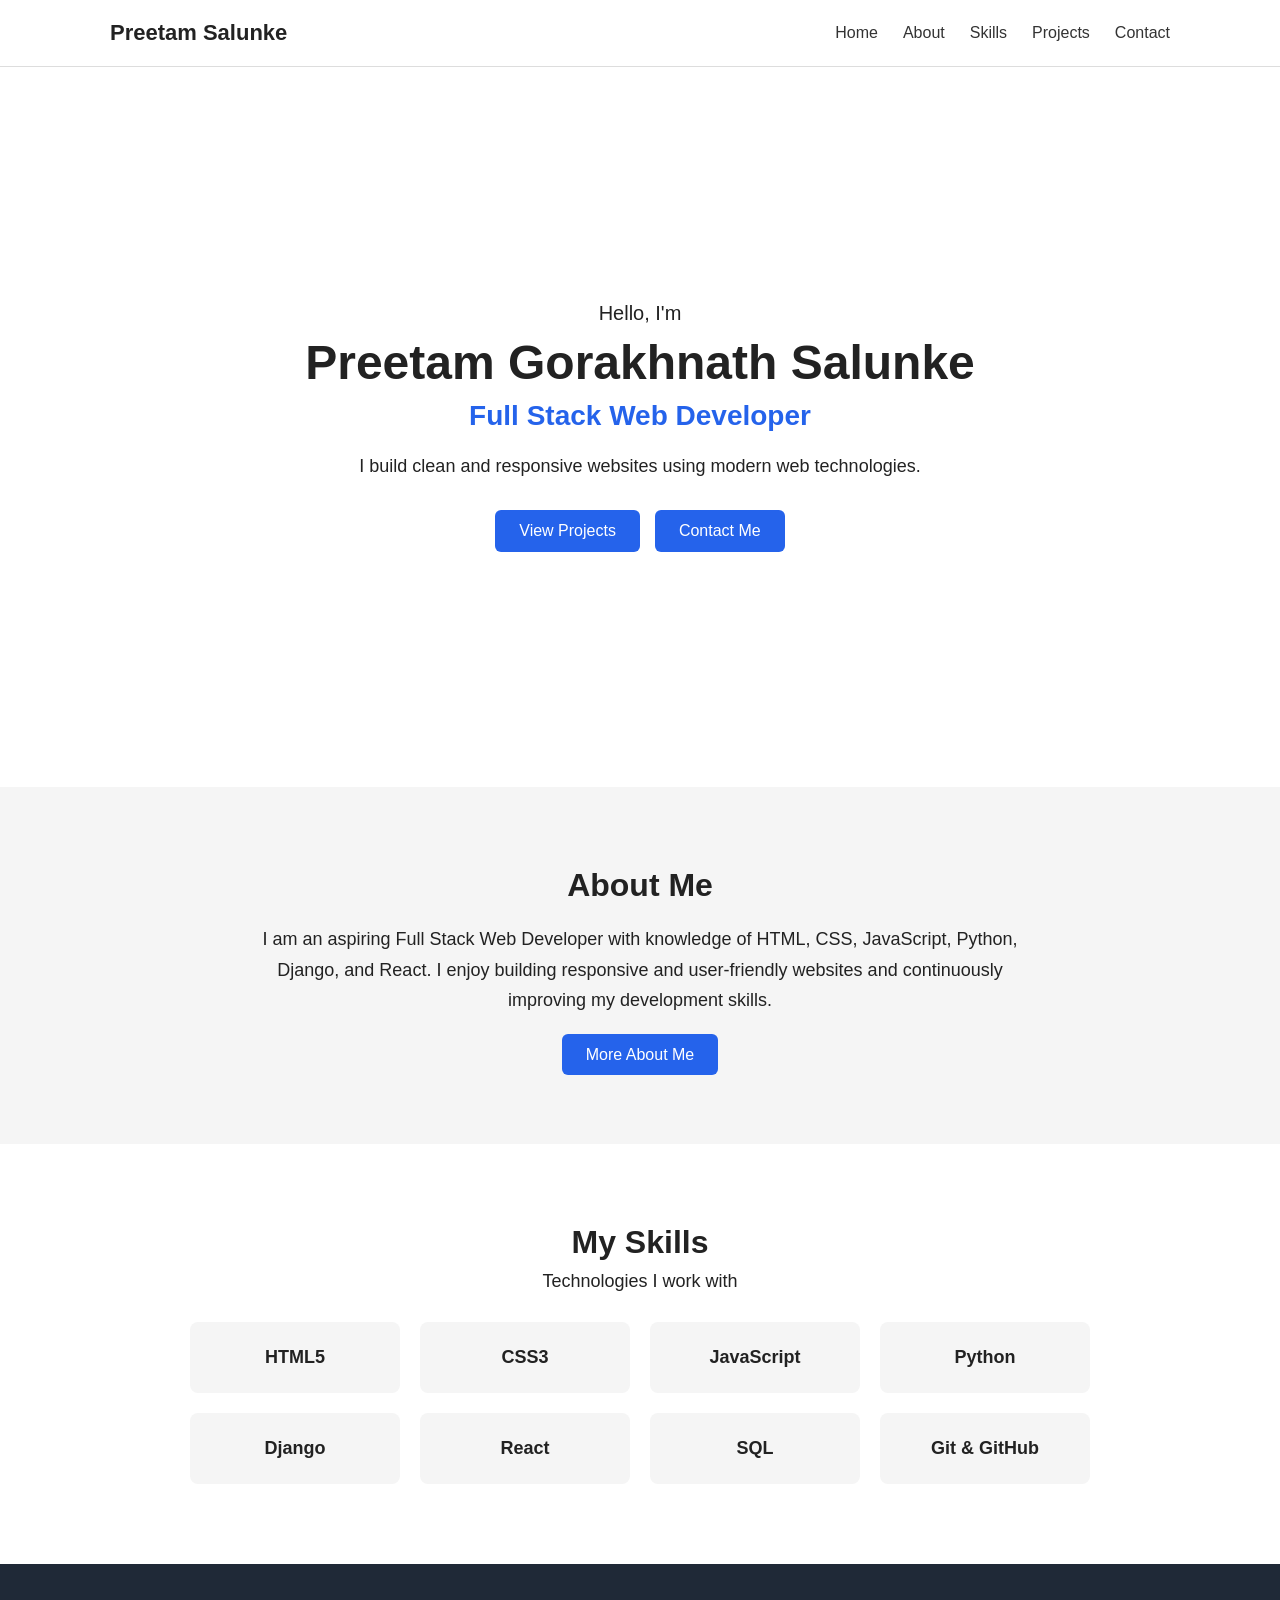
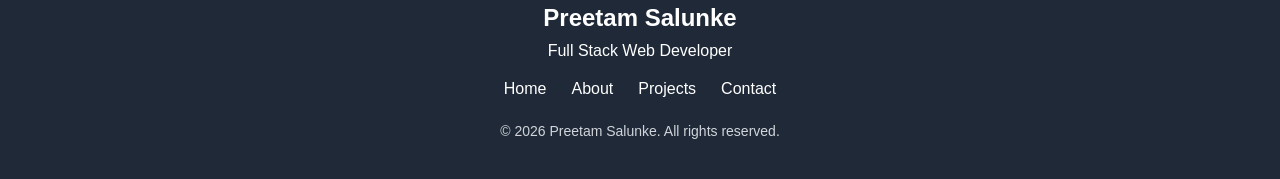
==== index.html @ 0dc2ffe8 "Initial portfolio website" ====
<!DOCTYPE html>
<html lang="en">

<head>
    <meta charset="UTF-8">
    <meta name="viewport" content="width=device-width, initial-scale=1.0">

    <title>Preetam Gorakhnath Salunke | Full Stack Web Developer</title>

    <link rel="stylesheet" href="css/style.css">
</head>

<body>

    <!-- Navbar Section -->
    <header class="header">
        <nav class="navbar">

            <a href="index.html" class="logo">Preetam Salunke</a>

            <ul class="nav-links">
                <li><a href="index.html">Home</a></li>
                <li><a href="about.html">About</a></li>
                <li><a href="#skills">Skills</a></li>
                <li><a href="projects.html">Projects</a></li>
                <li><a href="contact.html">Contact</a></li>
            </ul>

        </nav>
    </header>

    <!-- Main Content -->
    <main>

        <!-- Hero Section -->
        <section class="hero">

            <div class="hero-content">

                <p class="hero-intro">Hello, I'm</p>

                <h1>Preetam Gorakhnath Salunke</h1>

                <h2>Full Stack Web Developer</h2>

                <p class="hero-text">
                    I build clean and responsive websites using
                    modern web technologies.
                </p>

                <div class="hero-buttons">
                    <a href="projects.html" class="btn">View Projects</a>
                    <a href="contact.html" class="btn">Contact Me</a>
                </div>

            </div>

        </section>

        <!-- About Section -->
        <section class="about" id="about">

            <div class="about-content">

                <h2>About Me</h2>

                <p>
                    I am an aspiring Full Stack Web Developer with knowledge of
                    HTML, CSS, JavaScript, Python, Django, and React.
                    I enjoy building responsive and user-friendly websites
                    and continuously improving my development skills.
                </p>

                <a href="about.html" class="btn">More About Me</a>

            </div>

        </section>

        <!-- Skills Section -->
        <section class="skills" id="skills">

            <h2>My Skills</h2>

            <p>Technologies I work with</p>

            <div class="skills-container">

                <div class="skill-card">HTML5</div>
                <div class="skill-card">CSS3</div>
                <div class="skill-card">JavaScript</div>
                <div class="skill-card">Python</div>
                <div class="skill-card">Django</div>
                <div class="skill-card">React</div>
                <div class="skill-card">SQL</div>
                <div class="skill-card">Git & GitHub</div>

            </div>

        </section>

    </main>
    <!-- Footer Section -->
    <footer class="footer">

        <div class="footer-content">

            <h2>Preetam Salunke</h2>

            <p>Full Stack Web Developer</p>

            <div class="footer-links">
                <a href="index.html">Home</a>
                <a href="about.html">About</a>
                <a href="projects.html">Projects</a>
                <a href="contact.html">Contact</a>
            </div>

            <p class="copyright">
                &copy; 2026 Preetam Salunke. All rights reserved.
            </p>

        </div>

    </footer>

</body>

</html>
---- css/style.css ----
* {
    margin: 0;
    padding: 0;
    box-sizing: border-box;
}

body {
    font-family: Arial, sans-serif;
    background-color: #ffffff;
    color: #222222;
}

.header {
    background-color: #ffffff;
    border-bottom: 1px solid #dddddd;
}
.navbar {
    max-width: 1100px;
    margin: auto;
    padding: 20px;

    display: flex;
    justify-content: space-between;
    align-items: center;
}
.hero {
    min-height: 80vh;
    display: flex;
    justify-content: center;
    align-items: center;
    text-align: center;
    padding: 40px 20px;
}
.logo {
    font-size: 22px;
    font-weight: bold;
    color: #222222;
    text-decoration: none;
}
.nav-links {
    list-style: none;
    display: flex;
    gap: 25px;
}

.nav-links a {
    color: #333333;
    text-decoration: none;
    font-size: 16px;
}
.hero-content {
    max-width: 700px;
}
.hero-intro {
    font-size: 20px;
    margin-bottom: 10px;
}

.hero h1 {
    font-size: 48px;
    margin-bottom: 10px;
}

.hero h2 {
    font-size: 28px;
    color: #2563eb;
    margin-bottom: 20px;
}
.hero-text {
    font-size: 18px;
    line-height: 1.6;
    margin-bottom: 30px;
}
.hero-buttons {
    display: flex;
    justify-content: center;
    gap: 15px;
}

.btn {
    background-color: #2563eb;
    color: white;
    padding: 12px 24px;
    text-decoration: none;
    border-radius: 6px;
}
.btn:hover {
    background-color: #1d4ed8;
}

/* About Section */

.about {
    padding: 80px 20px;
    background-color: #f5f5f5;
    text-align: center;
}

.about-content {
    max-width: 800px;
    margin: auto;
}

.about h2 {
    font-size: 32px;
    margin-bottom: 20px;
}

.about p {
    font-size: 18px;
    line-height: 1.7;
    margin-bottom: 30px;
}
/* Skills Section */

.skills {
    padding: 80px 20px;
    text-align: center;
}

.skills h2 {
    font-size: 32px;
    margin-bottom: 10px;
}

.skills p {
    font-size: 18px;
    margin-bottom: 30px;
}

.skills-container {
    max-width: 900px;
    margin: auto;

    display: grid;
    grid-template-columns: repeat(4, 1fr);
    gap: 20px;
}

.skill-card {
    background-color: #f5f5f5;
    padding: 25px;
    border-radius: 8px;
    font-size: 18px;
    font-weight: bold;
}
/* Mobile Responsive Skills */

@media (max-width: 600px) {

    .skills-container {
        grid-template-columns: repeat(2, 1fr);
    }

    .skill-card {
        padding: 15px;
        font-size: 16px;
    }

}

/* Footer Section */

.footer {
    background-color: #1f2937;
    color: #ffffff;
    padding: 40px 20px;
    text-align: center;
}

.footer-content {
    max-width: 1100px;
    margin: auto;
}

.footer h2 {
    font-size: 24px;
    margin-bottom: 10px;
}

.footer p {
    font-size: 16px;
    margin-bottom: 20px;
}

.footer-links {
    display: flex;
    justify-content: center;
    gap: 25px;
    margin-bottom: 25px;
}

.footer-links a {
    color: #ffffff;
    text-decoration: none;
}

.footer-links a:hover {
    text-decoration: underline;
}

.footer .copyright {
    font-size: 14px;
    color: #d1d5db;
    margin-bottom: 0;
}

/* Mobile Responsive Navbar and Hero */

@media (max-width: 600px) {

    .navbar {
        flex-direction: column;
        gap: 20px;
    }

    .nav-links {
        flex-wrap: wrap;
        justify-content: center;
        gap: 15px;
    }

    .hero {
        min-height: 70vh;
        padding: 50px 20px;
    }

    .hero h1 {
        font-size: 32px;
    }

    .hero h2 {
        font-size: 22px;
    }

    .hero-text {
        font-size: 16px;
    }

    .hero-buttons {
        flex-direction: column;
        align-items: center;
    }

    .hero-buttons .btn {
        width: 200px;
    }

}

/* About Page */

.about-page {
    padding: 80px 20px;
}

.about-page h1 {
    font-size: 36px;
    text-align: center;
    margin-bottom: 40px;
}

.about-details {
    max-width: 850px;
    margin: auto;
}

.about-details h2 {
    font-size: 26px;
    color: #2563eb;
    margin-top: 30px;
    margin-bottom: 15px;
}

.about-details p {
    font-size: 17px;
    line-height: 1.8;
    margin-bottom: 15px;
}

.about-details ul {
    padding-left: 25px;
    margin-bottom: 20px;
}

.about-details li {
    font-size: 17px;
    line-height: 1.8;
}
/* Mobile Responsive About Page */

@media (max-width: 600px) {

    .about-page {
        padding: 50px 20px;
    }

    .about-page h1 {
        font-size: 30px;
    }

    .about-details h2 {
        font-size: 22px;
    }

    .about-details p,
    .about-details li {
        font-size: 16px;
    }

}

/* Projects Page */

.projects-page {
    padding: 80px 20px;
}

.projects-page h1 {
    font-size: 36px;
    text-align: center;
    margin-bottom: 15px;
}

.projects-intro {
    font-size: 18px;
    text-align: center;
    margin-bottom: 40px;
}

.projects-list {
    max-width: 900px;
    margin: auto;

    display: grid;
    gap: 25px;
}

.project-detail {
    background-color: #f5f5f5;
    padding: 30px;
    border-radius: 8px;
}

.project-detail h2 {
    font-size: 24px;
    color: #2563eb;
    margin-bottom: 15px;
}

.project-detail p {
    font-size: 17px;
    line-height: 1.7;
    margin-bottom: 15px;
}

/* Mobile Responsive Projects Page */

@media (max-width: 600px) {

    .projects-page {
        padding: 50px 20px;
    }

    .projects-page h1 {
        font-size: 30px;
    }

    .project-detail {
        padding: 20px;
    }

    .project-detail h2 {
        font-size: 22px;
    }

    .project-detail p {
        font-size: 16px;
    }

}

/* Contact Page */

.contact-page {
    padding: 80px 20px;
}

.contact-page h1 {
    font-size: 36px;
    text-align: center;
    margin-bottom: 15px;
}

.contact-intro {
    font-size: 18px;
    text-align: center;
    margin-bottom: 40px;
}

.contact-container {
    max-width: 700px;
    margin: auto;
}

.contact-form {
    display: flex;
    flex-direction: column;
    gap: 15px;
}

.contact-form label {
    font-size: 16px;
    font-weight: bold;
}

.contact-form input,
.contact-form textarea {
    padding: 12px;
    font-size: 16px;
    border: 1px solid #cccccc;
    border-radius: 6px;
    font-family: Arial, sans-serif;
}

.contact-form .btn {
    border: none;
    cursor: pointer;
    font-size: 16px;
}

.contact-info {
    text-align: center;
    margin-top: 50px;
}

.contact-info h2 {
    font-size: 26px;
    margin-bottom: 15px;
}

.contact-info p {
    margin-bottom: 20px;
}

.social-links {
    display: flex;
    justify-content: center;
    gap: 25px;
}

.social-links a {
    color: #2563eb;
    text-decoration: none;
    font-weight: bold;
}

.social-links a:hover {
    text-decoration: underline;
}

/* Mobile Responsive Contact Page */

@media (max-width: 600px) {

    .contact-page {
        padding: 50px 20px;
    }

    .contact-page h1 {
        font-size: 30px;
    }

    .contact-intro {
        font-size: 16px;
    }

    .contact-info h2 {
        font-size: 22px;
    }

    .social-links {
        flex-wrap: wrap;
    }

}
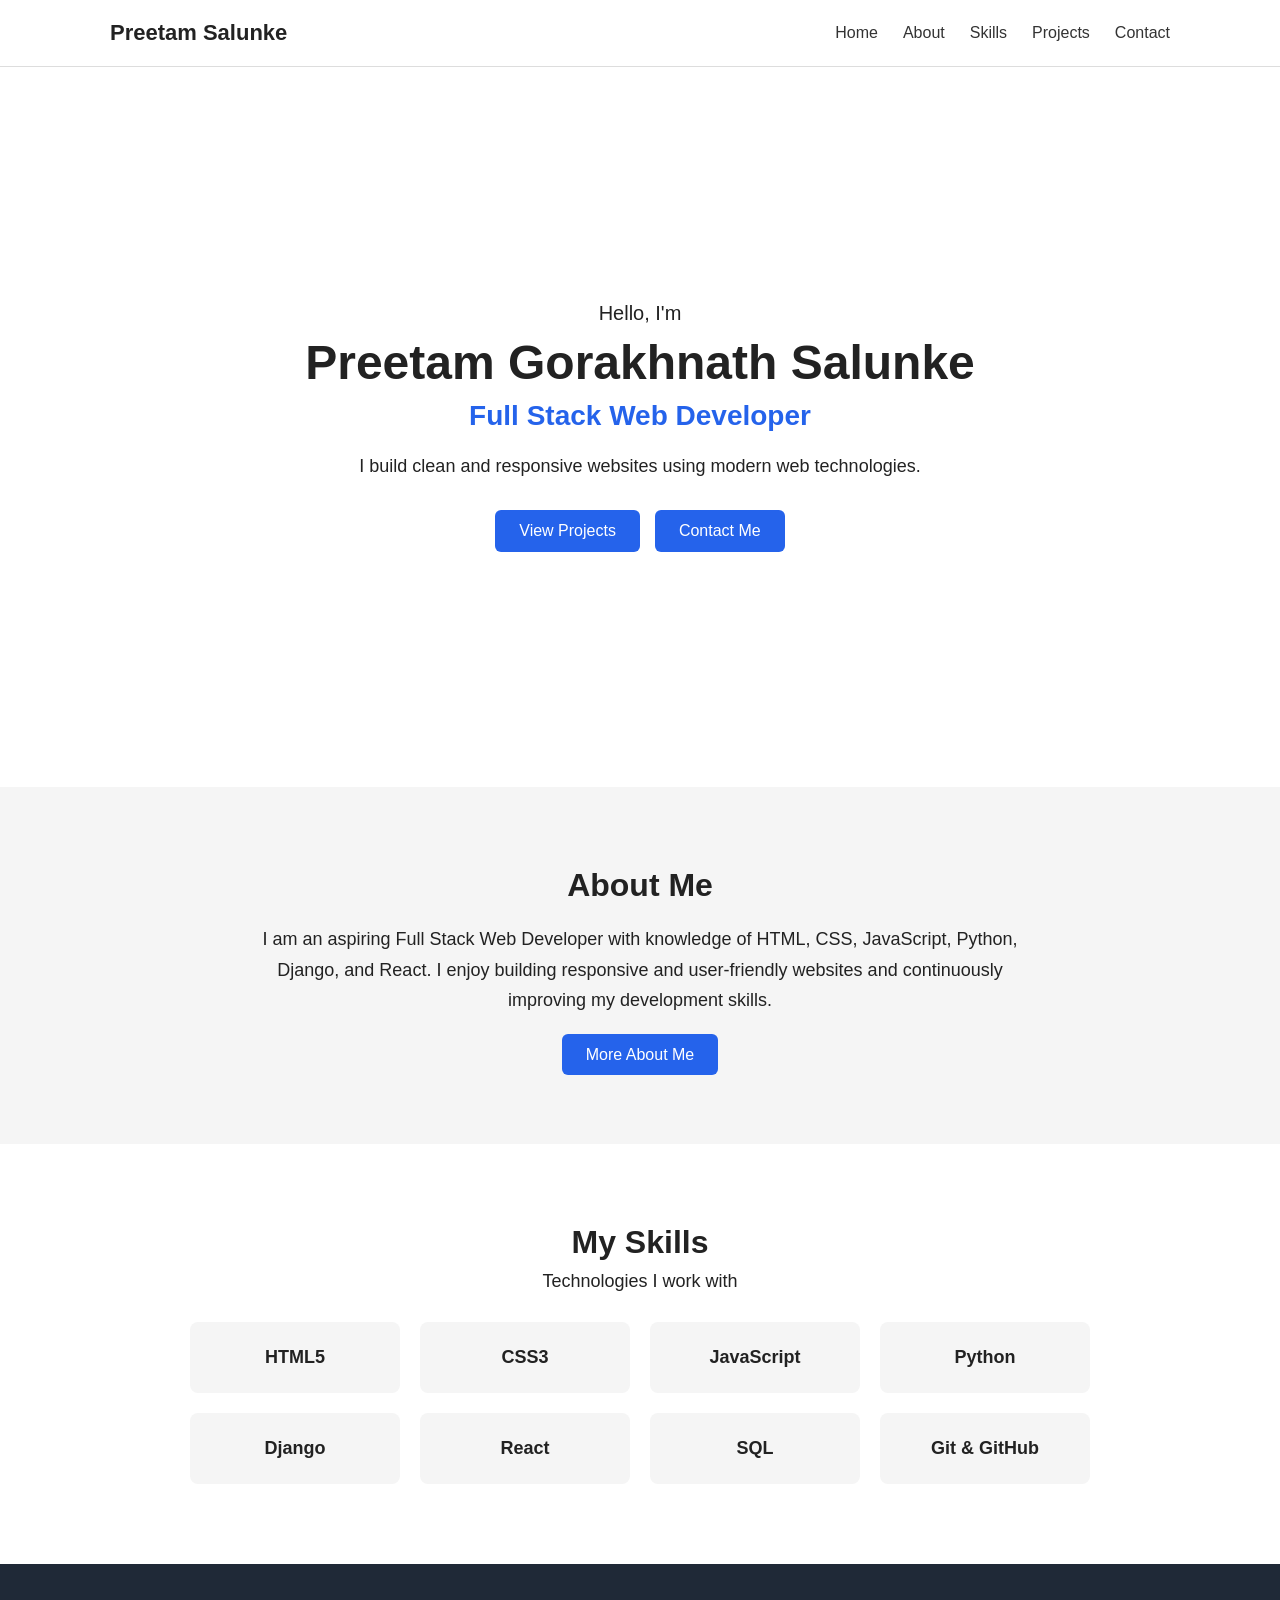
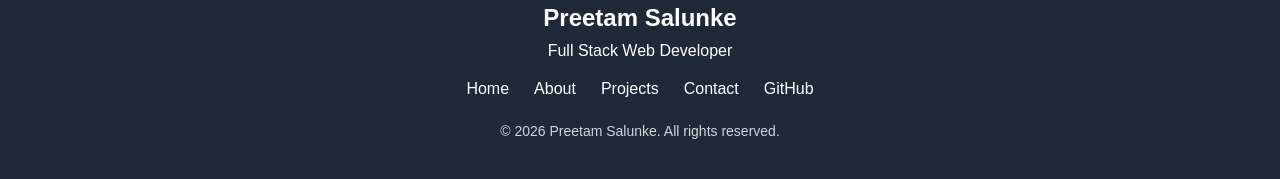
==== commit d58d1aa9: "Finalize portfolio website for internship submission" ====
--- a/index.html
+++ b/index.html
@@ -114,6 +114,11 @@
                 <a href="about.html">About</a>
                 <a href="projects.html">Projects</a>
                 <a href="contact.html">Contact</a>
+                <a href="https://github.com/PreetamSalunke"
+                   target="_blank"
+                   rel="noopener noreferrer">
+                    GitHub
+                </a>
             </div>
 
             <p class="copyright">
